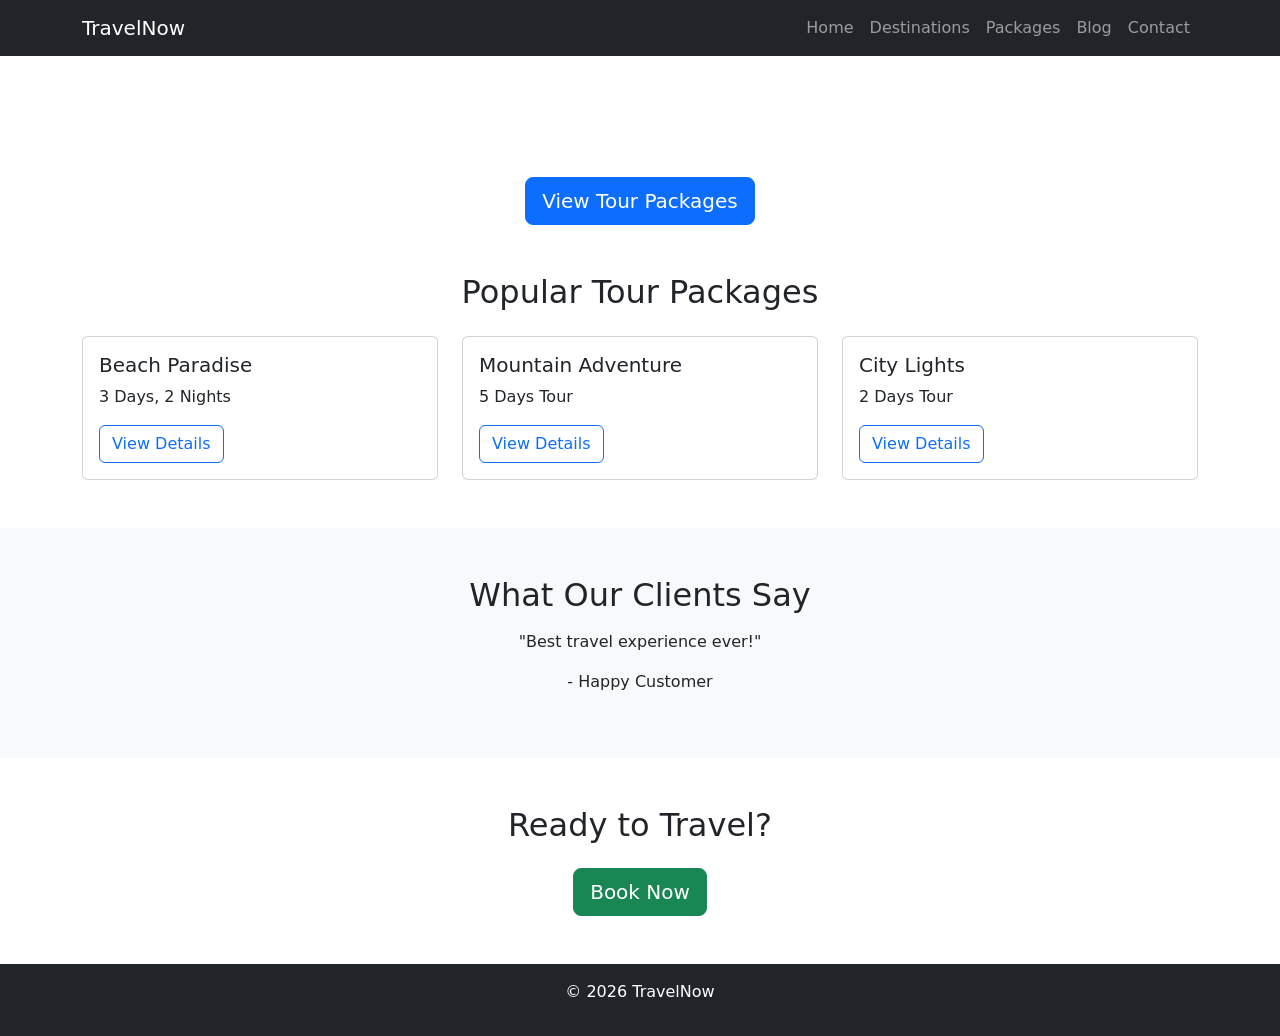
==== index.html @ 35244c00 "Replace styles.css with style1.css in index.html" ====
<!DOCTYPE html>
<html lang="en">
<head>
  <meta charset="UTF-8">
  <meta name="viewport" content="width=device-width, initial-scale=1.0">
  <title>Travel & Tour</title>

  <!-- Bootstrap CDN -->
  <link href="https://cdn.jsdelivr.net/npm/bootstrap@5.3.0/dist/css/bootstrap.min.css" rel="stylesheet">

  <!-- External CSS -->
  <link rel="stylesheet" href="style1.css">
</head>
<body>

<!-- NAVBAR -->
<nav class="navbar navbar-expand-lg navbar-dark bg-dark">
  <div class="container">
    <a class="navbar-brand" href="#">TravelNow</a>
    <button class="navbar-toggler" type="button" data-bs-toggle="collapse" data-bs-target="#navMenu">
      <span class="navbar-toggler-icon"></span>
    </button>

    <div class="collapse navbar-collapse" id="navMenu">
      <ul class="navbar-nav ms-auto">
        <li class="nav-item"><a class="nav-link" href="#">Home</a></li>
        <li class="nav-item"><a class="nav-link" href="destinations.html">Destinations</a></li>
        <li class="nav-item"><a class="nav-link" href="#">Packages</a></li>
        <li class="nav-item"><a class="nav-link" href="#">Blog</a></li>
        <li class="nav-item"><a class="nav-link" href="#">Contact</a></li>
      </ul>
    </div>
  </div>
</nav>

<!-- HERO SECTION -->
<section class="hero-section text-center text-white">
  <div class="hero-content">
    <h1 class="display-4">Explore the World</h1>
    <p class="lead">Discover amazing places at exclusive deals</p>
    <a href="#" class="btn btn-primary btn-lg">View Tour Packages</a>
  </div>
</section>

<!-- POPULAR PACKAGES -->
<section class="container my-5">
  <h2 class="text-center mb-4">Popular Tour Packages</h2>
  <div class="row">

    <div class="col-md-4">
      <div class="card">
        <img src="image2.png" class="card-img-top" alt="">
        <div class="card-body">
          <h5 class="card-title">Beach Paradise</h5>
          <p class="card-text">3 Days, 2 Nights</p>
          <button class="btn btn-outline-primary" data-bs-toggle="modal" data-bs-target="#modal1">View Details</button>
        </div>
      </div>
    </div>

    <div class="col-md-4">
      <div class="card">
        <img src="image3.png" class="card-img-top" alt="">
        <div class="card-body">
          <h5 class="card-title">Mountain Adventure</h5>
          <p class="card-text">5 Days Tour</p>
          <button class="btn btn-outline-primary" data-bs-toggle="modal" data-bs-target="#modal2">View Details</button>
        </div>
      </div>
    </div>

    <div class="col-md-4">
      <div class="card">
        <img src="image4.png" class="card-img-top" alt="">
        <div class="card-body">
          <h5 class="card-title">City Lights</h5>
          <p class="card-text">2 Days Tour</p>
          <button class="btn btn-outline-primary" data-bs-toggle="modal" data-bs-target="#modal3">View Details</button>
        </div>
      </div>
    </div>

  </div>
</section>

<!-- TESTIMONIALS -->
<section class="bg-light py-5">
  <div class="container text-center">
    <h2>What Our Clients Say</h2>
    <p class="mt-3">"Best travel experience ever!"</p>
    <p>- Happy Customer</p>
  </div>
</section>

<!-- CTA -->
<section class="text-center py-5">
  <h2>Ready to Travel?</h2>
  <a href="#" class="btn btn-success btn-lg mt-3">Book Now</a>
</section>

<!-- MODALS -->
<div class="modal fade" id="modal1">
  <div class="modal-dialog">
    <div class="modal-content">
      <div class="modal-header">
        <h5>Beach Paradise</h5>
        <button class="btn-close" data-bs-dismiss="modal"></button>
      </div>
      <div class="modal-body">Enjoy relaxing beaches and sunsets.</div>
    </div>
  </div>
</div>

<div class="modal fade" id="modal2">
  <div class="modal-dialog">
    <div class="modal-content">
      <div class="modal-header">
        <h5>Mountain Adventure</h5>
        <button class="btn-close" data-bs-dismiss="modal"></button>
      </div>
      <div class="modal-body">Explore mountains and nature.</div>
    </div>
  </div>
</div>

<div class="modal fade" id="modal3">
  <div class="modal-dialog">
    <div class="modal-content">
      <div class="modal-header">
        <h5>City Lights</h5>
        <button class="btn-close" data-bs-dismiss="modal"></button>
      </div>
      <div class="modal-body">Discover vibrant city life.</div>
    </div>
  </div>
</div>

<!-- FOOTER -->
<footer class="bg-dark text-white text-center py-3">
  <p>&copy; 2026 TravelNow</p>
</footer>

<script src="https://cdn.jsdelivr.net/npm/bootstrap@5.3.0/dist/js/bootstrap.bundle.min.js"></script>

</body>
</html>
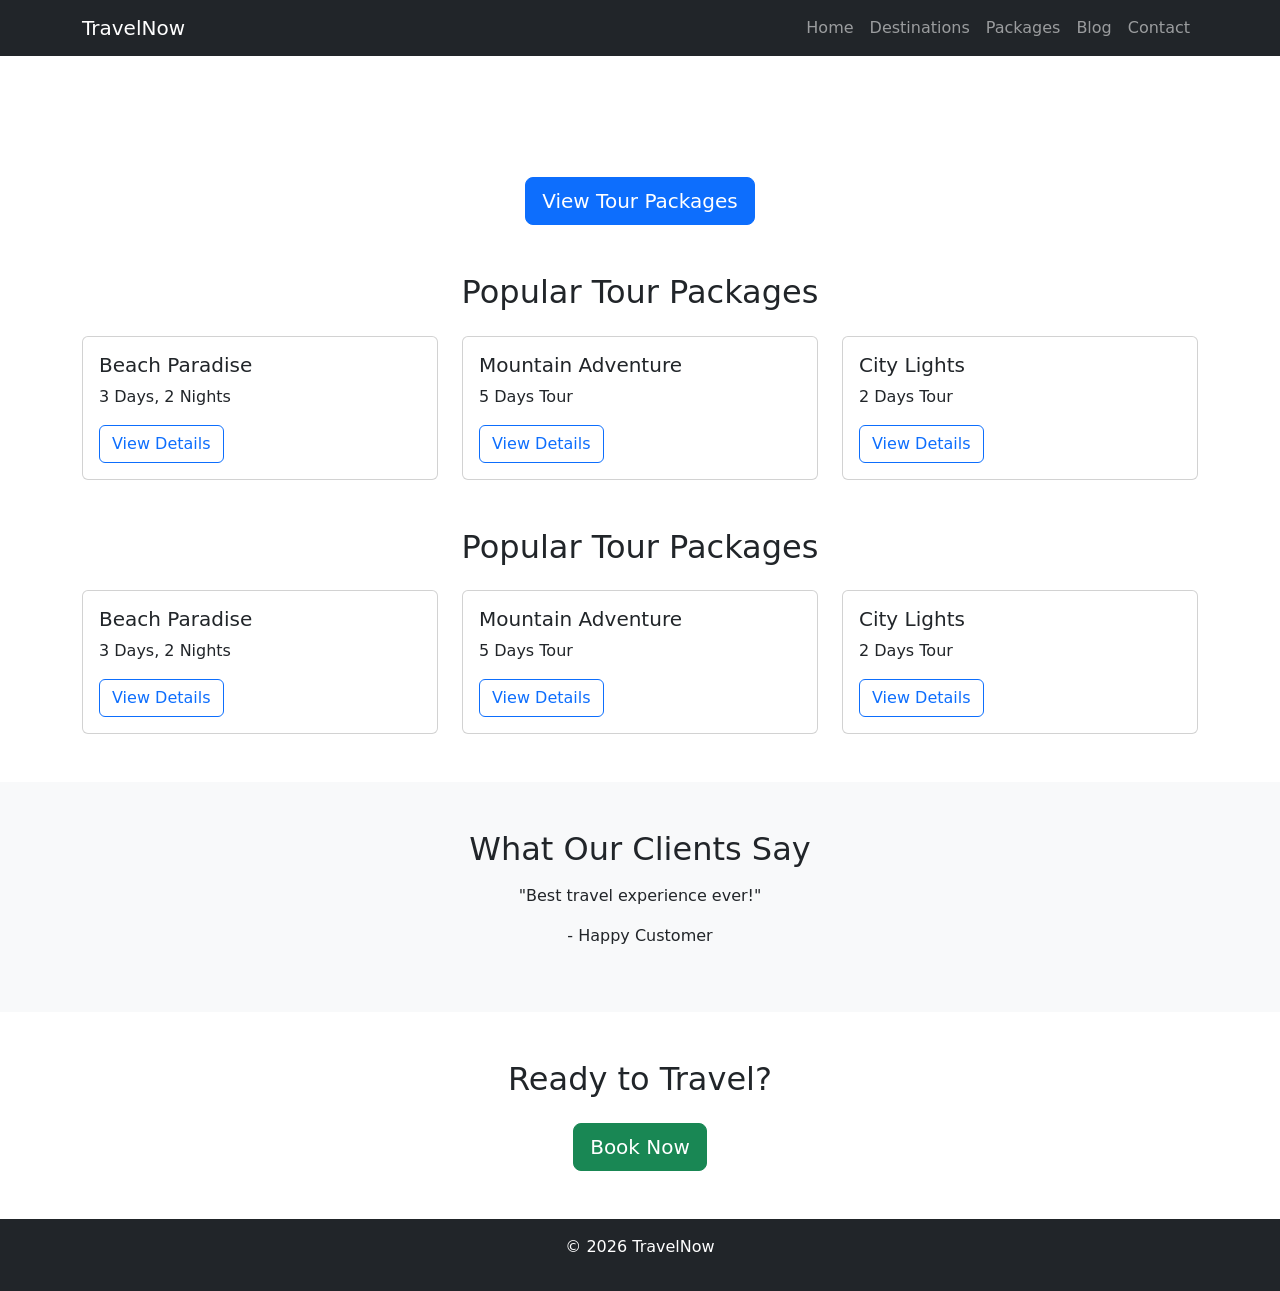
==== commit d8f23696: "Update index.html" ====
--- a/index.html
+++ b/index.html
@@ -23,11 +23,11 @@
 
     <div class="collapse navbar-collapse" id="navMenu">
       <ul class="navbar-nav ms-auto">
-        <li class="nav-item"><a class="nav-link" href="#">Home</a></li>
+        <li class="nav-item"><a class="nav-link" href="index.html">Home</a></li>
         <li class="nav-item"><a class="nav-link" href="destinations.html">Destinations</a></li>
-        <li class="nav-item"><a class="nav-link" href="#">Packages</a></li>
-        <li class="nav-item"><a class="nav-link" href="#">Blog</a></li>
-        <li class="nav-item"><a class="nav-link" href="#">Contact</a></li>
+        <li class="nav-item"><a class="nav-link" href="tour.html">Packages</a></li>
+        <li class="nav-item"><a class="nav-link" href="blog.html">Blog</a></li>
+        <li class="nav-item"><a class="nav-link" href="contact.html">Contact</a></li>
       </ul>
     </div>
   </div>
@@ -38,7 +38,7 @@
   <div class="hero-content">
     <h1 class="display-4">Explore the World</h1>
     <p class="lead">Discover amazing places at exclusive deals</p>
-    <a href="#" class="btn btn-primary btn-lg">View Tour Packages</a>
+    <a href="tour.html" class="btn btn-primary btn-lg">View Tour Packages</a>
   </div>
 </section>
 
@@ -79,8 +79,48 @@
         </div>
       </div>
     </div>
+  </div>
+  
+</section>
 
+  <section class="container my-5">
+  <h2 class="text-center mb-4">Popular Tour Packages</h2>
+  <div class="row">
+
+    <div class="col-md-4">
+      <div class="card">
+        <img src="image2.png" class="card-img-top" alt="">
+        <div class="card-body">
+          <h5 class="card-title">Beach Paradise</h5>
+          <p class="card-text">3 Days, 2 Nights</p>
+          <button class="btn btn-outline-primary" data-bs-toggle="modal" data-bs-target="#modal1">View Details</button>
+        </div>
+      </div>
+    </div>
+
+    <div class="col-md-4">
+      <div class="card">
+        <img src="image3.png" class="card-img-top" alt="">
+        <div class="card-body">
+          <h5 class="card-title">Mountain Adventure</h5>
+          <p class="card-text">5 Days Tour</p>
+          <button class="btn btn-outline-primary" data-bs-toggle="modal" data-bs-target="#modal2">View Details</button>
+        </div>
+      </div>
+    </div>
+
+    <div class="col-md-4">
+      <div class="card">
+        <img src="image4.png" class="card-img-top" alt="">
+        <div class="card-body">
+          <h5 class="card-title">City Lights</h5>
+          <p class="card-text">2 Days Tour</p>
+          <button class="btn btn-outline-primary" data-bs-toggle="modal" data-bs-target="#modal3">View Details</button>
+        </div>
+      </div>
+    </div>
   </div>
+  
 </section>
 
 <!-- TESTIMONIALS -->
@@ -95,7 +135,7 @@
 <!-- CTA -->
 <section class="text-center py-5">
   <h2>Ready to Travel?</h2>
-  <a href="#" class="btn btn-success btn-lg mt-3">Book Now</a>
+  <a href="destination" class="btn btn-success btn-lg mt-3">Book Now</a>
 </section>
 
 <!-- MODALS -->
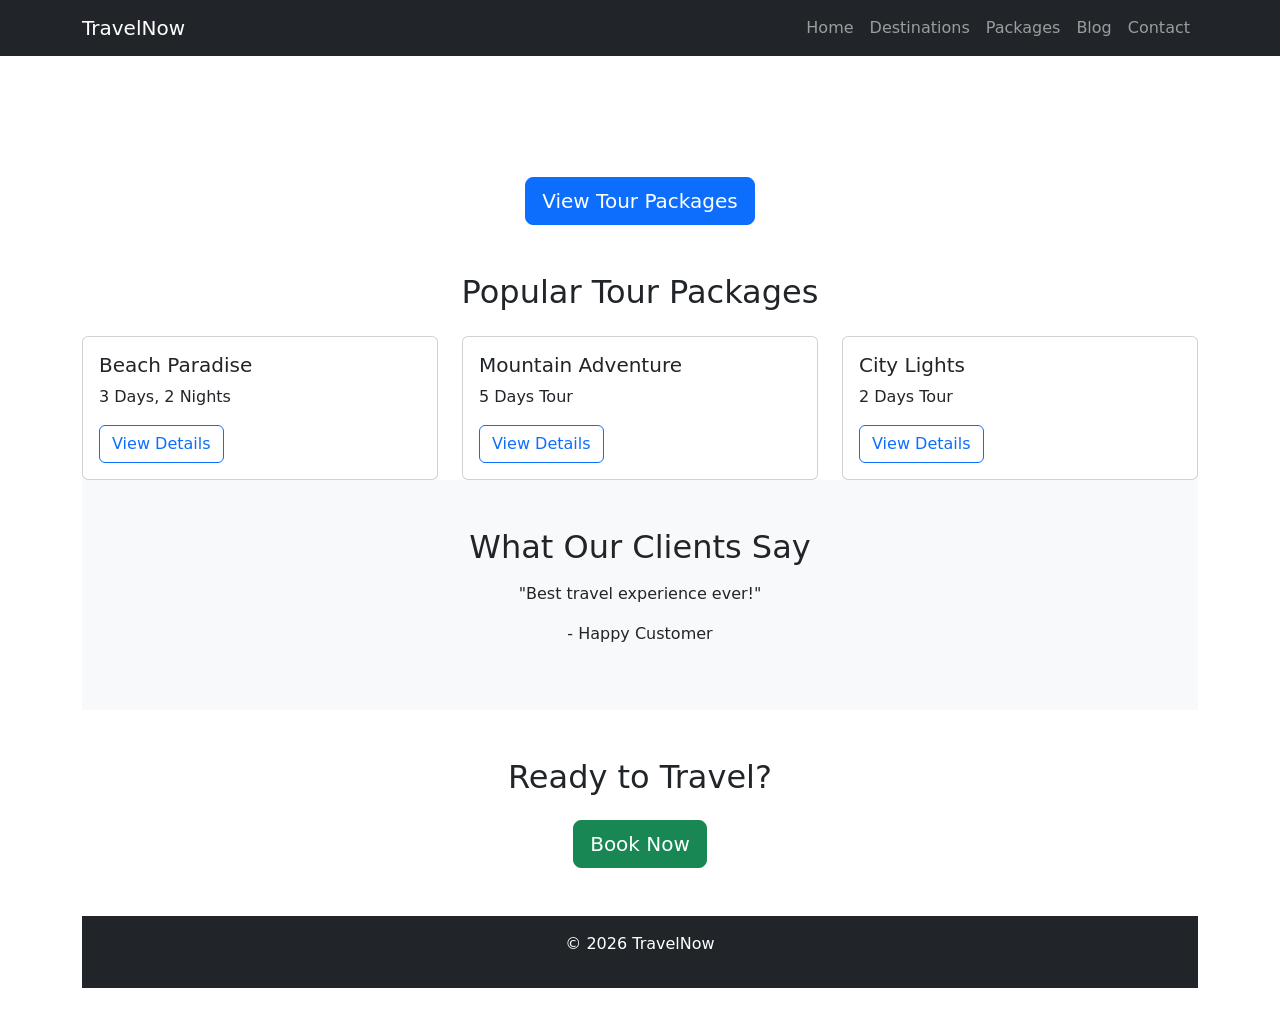
==== commit 87e01ad3: "Update index.html" ====
--- a/index.html
+++ b/index.html
@@ -81,48 +81,6 @@
     </div>
   </div>
   
-</section>
-
-  <section class="container my-5">
-  <h2 class="text-center mb-4">Popular Tour Packages</h2>
-  <div class="row">
-
-    <div class="col-md-4">
-      <div class="card">
-        <img src="image2.png" class="card-img-top" alt="">
-        <div class="card-body">
-          <h5 class="card-title">Beach Paradise</h5>
-          <p class="card-text">3 Days, 2 Nights</p>
-          <button class="btn btn-outline-primary" data-bs-toggle="modal" data-bs-target="#modal1">View Details</button>
-        </div>
-      </div>
-    </div>
-
-    <div class="col-md-4">
-      <div class="card">
-        <img src="image3.png" class="card-img-top" alt="">
-        <div class="card-body">
-          <h5 class="card-title">Mountain Adventure</h5>
-          <p class="card-text">5 Days Tour</p>
-          <button class="btn btn-outline-primary" data-bs-toggle="modal" data-bs-target="#modal2">View Details</button>
-        </div>
-      </div>
-    </div>
-
-    <div class="col-md-4">
-      <div class="card">
-        <img src="image4.png" class="card-img-top" alt="">
-        <div class="card-body">
-          <h5 class="card-title">City Lights</h5>
-          <p class="card-text">2 Days Tour</p>
-          <button class="btn btn-outline-primary" data-bs-toggle="modal" data-bs-target="#modal3">View Details</button>
-        </div>
-      </div>
-    </div>
-  </div>
-  
-</section>
-
 <!-- TESTIMONIALS -->
 <section class="bg-light py-5">
   <div class="container text-center">
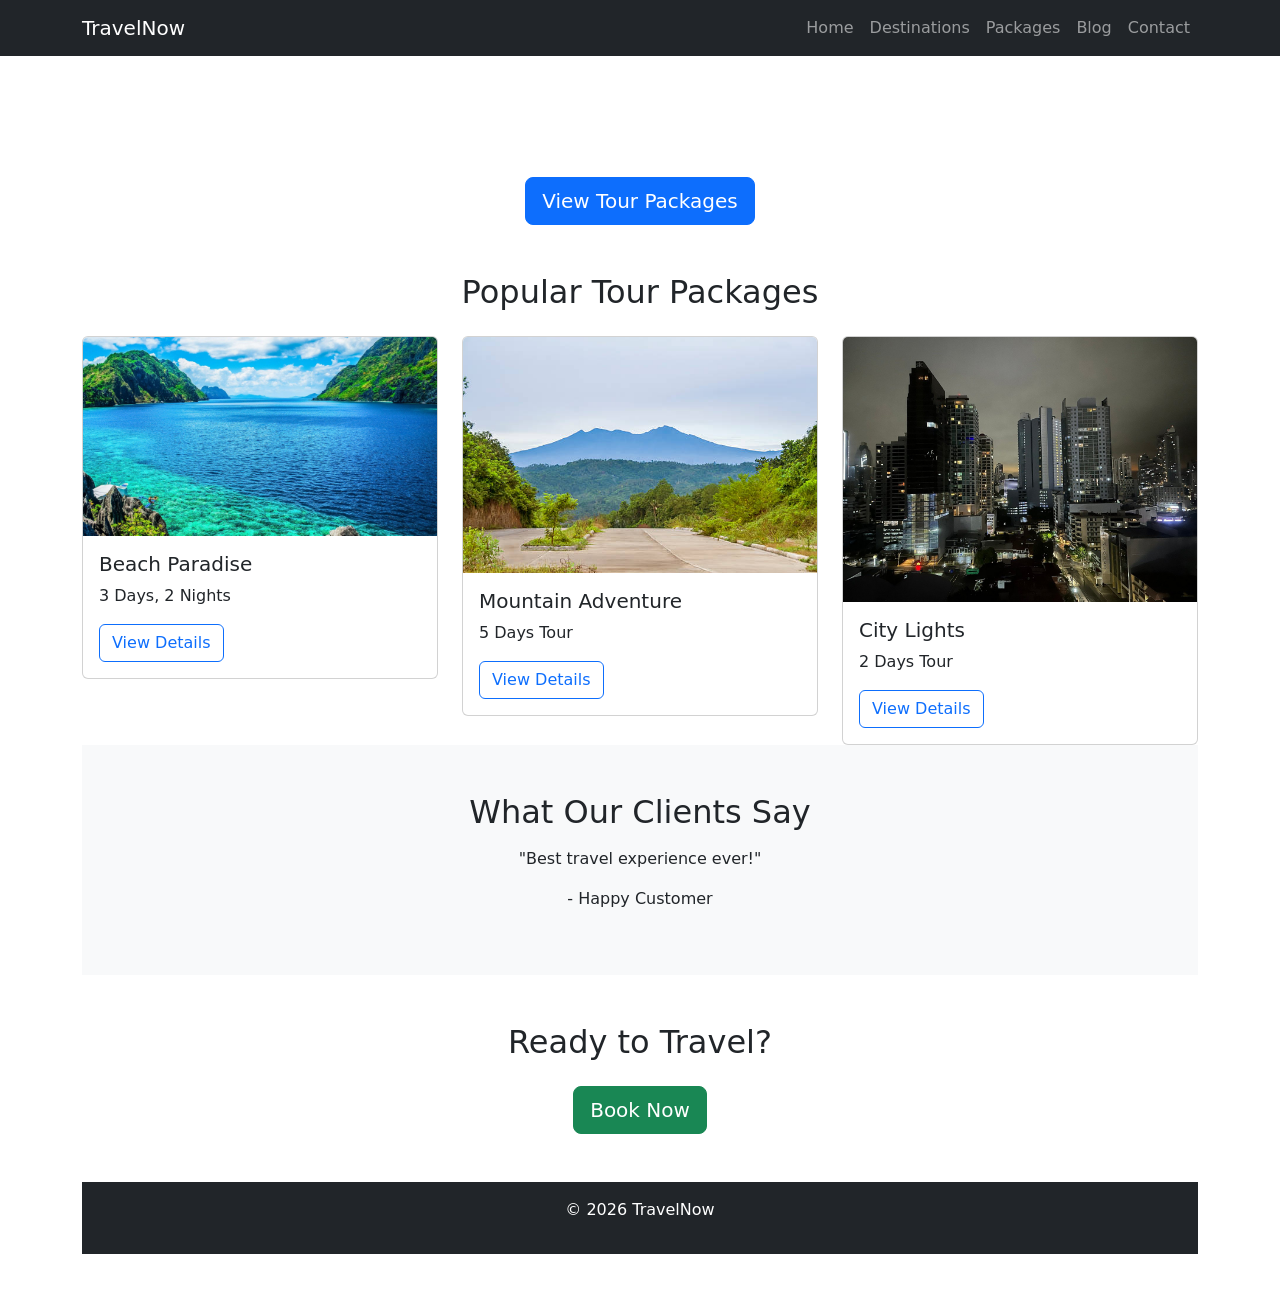
==== commit 50af02a1: "Update index.html" ====
--- a/index.html
+++ b/index.html
@@ -49,7 +49,7 @@
 
     <div class="col-md-4">
       <div class="card">
-        <img src="image2.png" class="card-img-top" alt="">
+        <img src="image1.jpg" class="card-img-top" alt="">
         <div class="card-body">
           <h5 class="card-title">Beach Paradise</h5>
           <p class="card-text">3 Days, 2 Nights</p>
@@ -60,7 +60,7 @@
 
     <div class="col-md-4">
       <div class="card">
-        <img src="image3.png" class="card-img-top" alt="">
+        <img src="image2.jpg" class="card-img-top" alt="">
         <div class="card-body">
           <h5 class="card-title">Mountain Adventure</h5>
           <p class="card-text">5 Days Tour</p>
@@ -71,7 +71,7 @@
 
     <div class="col-md-4">
       <div class="card">
-        <img src="image4.png" class="card-img-top" alt="">
+        <img src="image3.jpg" class="card-img-top" alt="">
         <div class="card-body">
           <h5 class="card-title">City Lights</h5>
           <p class="card-text">2 Days Tour</p>
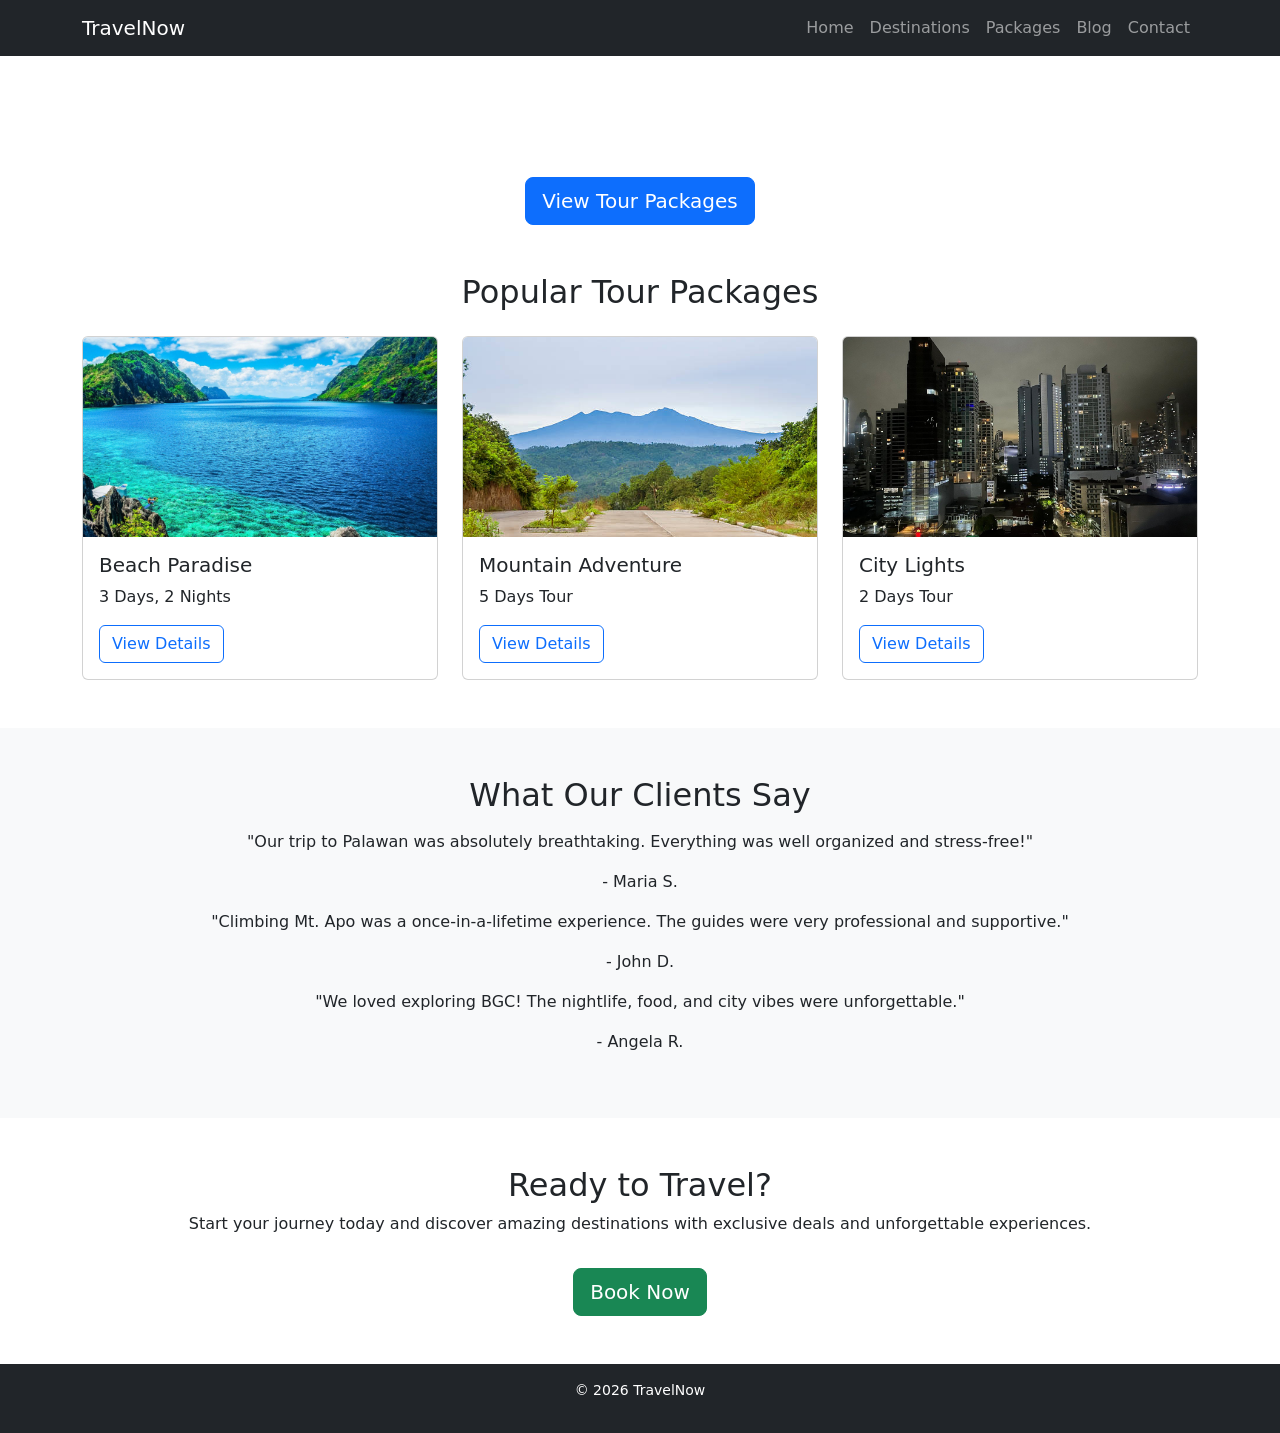
==== commit 7bb61c87: "Update index.html" ====
--- a/index.html
+++ b/index.html
@@ -9,14 +9,14 @@
   <link href="https://cdn.jsdelivr.net/npm/bootstrap@5.3.0/dist/css/bootstrap.min.css" rel="stylesheet">
 
   <!-- External CSS -->
-  <link rel="stylesheet" href="style1.css">
+  <link rel="stylesheet" href="destination.css">
 </head>
 <body>
 
 <!-- NAVBAR -->
 <nav class="navbar navbar-expand-lg navbar-dark bg-dark">
   <div class="container">
-    <a class="navbar-brand" href="#">TravelNow</a>
+    <a class="navbar-brand" href="index.html">TravelNow</a>
     <button class="navbar-toggler" type="button" data-bs-toggle="collapse" data-bs-target="#navMenu">
       <span class="navbar-toggler-icon"></span>
     </button>
@@ -38,7 +38,7 @@
   <div class="hero-content">
     <h1 class="display-4">Explore the World</h1>
     <p class="lead">Discover amazing places at exclusive deals</p>
-    <a href="tour.html" class="btn btn-primary btn-lg">View Tour Packages</a>
+    <a href="package.css" class="btn btn-primary btn-lg">View Tour Packages</a>
   </div>
 </section>
 
@@ -79,21 +79,31 @@
         </div>
       </div>
     </div>
+
   </div>
-  
+</section>
+
 <!-- TESTIMONIALS -->
 <section class="bg-light py-5">
   <div class="container text-center">
     <h2>What Our Clients Say</h2>
-    <p class="mt-3">"Best travel experience ever!"</p>
-    <p>- Happy Customer</p>
+
+    <p class="mt-3">"Our trip to Palawan was absolutely breathtaking. Everything was well organized and stress-free!"</p>
+    <p>- Maria S.</p>
+
+    <p class="mt-3">"Climbing Mt. Apo was a once-in-a-lifetime experience. The guides were very professional and supportive."</p>
+    <p>- John D.</p>
+
+    <p class="mt-3">"We loved exploring BGC! The nightlife, food, and city vibes were unforgettable."</p>
+    <p>- Angela R.</p>
   </div>
 </section>
 
 <!-- CTA -->
 <section class="text-center py-5">
   <h2>Ready to Travel?</h2>
-  <a href="destination" class="btn btn-success btn-lg mt-3">Book Now</a>
+  <p>Start your journey today and discover amazing destinations with exclusive deals and unforgettable experiences.</p>
+  <a href="tour.html" class="btn btn-success btn-lg mt-3">Book Now</a>
 </section>
 
 <!-- MODALS -->
@@ -101,10 +111,13 @@
   <div class="modal-dialog">
     <div class="modal-content">
       <div class="modal-header">
-        <h5>Beach Paradise</h5>
+        <h5>Palawan Paradise</h5>
         <button class="btn-close" data-bs-dismiss="modal"></button>
       </div>
-      <div class="modal-body">Enjoy relaxing beaches and sunsets.</div>
+      <div class="modal-body">
+        Experience the crystal-clear waters, stunning limestone cliffs, and hidden lagoons of Palawan. 
+        This package includes island hopping tours, snorkeling activities, and relaxing beachfront stays.
+      </div>
     </div>
   </div>
 </div>
@@ -113,10 +126,13 @@
   <div class="modal-dialog">
     <div class="modal-content">
       <div class="modal-header">
-        <h5>Mountain Adventure</h5>
+        <h5>Mt. Apo Adventure</h5>
         <button class="btn-close" data-bs-dismiss="modal"></button>
       </div>
-      <div class="modal-body">Explore mountains and nature.</div>
+      <div class="modal-body">
+        Conquer the highest peak in the Philippines, Mt. Apo. Enjoy breathtaking views, diverse wildlife, 
+        and a thrilling hiking experience. Includes guide, camping gear, and meals during the trek.
+      </div>
     </div>
   </div>
 </div>
@@ -125,14 +141,16 @@
   <div class="modal-dialog">
     <div class="modal-content">
       <div class="modal-header">
-        <h5>City Lights</h5>
+        <h5>BGC City Lights</h5>
         <button class="btn-close" data-bs-dismiss="modal"></button>
       </div>
-      <div class="modal-body">Discover vibrant city life.</div>
+      <div class="modal-body">
+        Discover the modern lifestyle of Bonifacio Global City. Explore high-end shopping centers, 
+        trendy restaurants, art murals, and vibrant nightlife in one of Metro Manila’s top destinations.
+      </div>
     </div>
   </div>
 </div>
-
 <!-- FOOTER -->
 <footer class="bg-dark text-white text-center py-3">
   <p>&copy; 2026 TravelNow</p>
--- a/destination.css
+++ b/destination.css
@@ -0,0 +1,36 @@
+/* HERO SECTION */
+.hero {
+  background: url('image1.png') center/cover no-repeat;
+  height: 40vh;
+  color: white;
+  display: flex;
+  align-items: center;
+  justify-content: center;
+  text-align: center;
+}
+
+/* FILTER SPACING */
+select.form-select {
+  padding: 10px;
+}
+
+/* CARD DESIGN */
+.card {
+  transition: transform 0.3s, box-shadow 0.3s;
+}
+
+.card:hover {
+  transform: scale(1.05);
+  box-shadow: 0 8px 20px rgba(0,0,0,0.2);
+}
+
+/* IMAGE SIZE FIX */
+.card img {
+  height: 200px;
+  object-fit: cover;
+}
+
+/* FOOTER */
+footer {
+  font-size: 14px;
+}
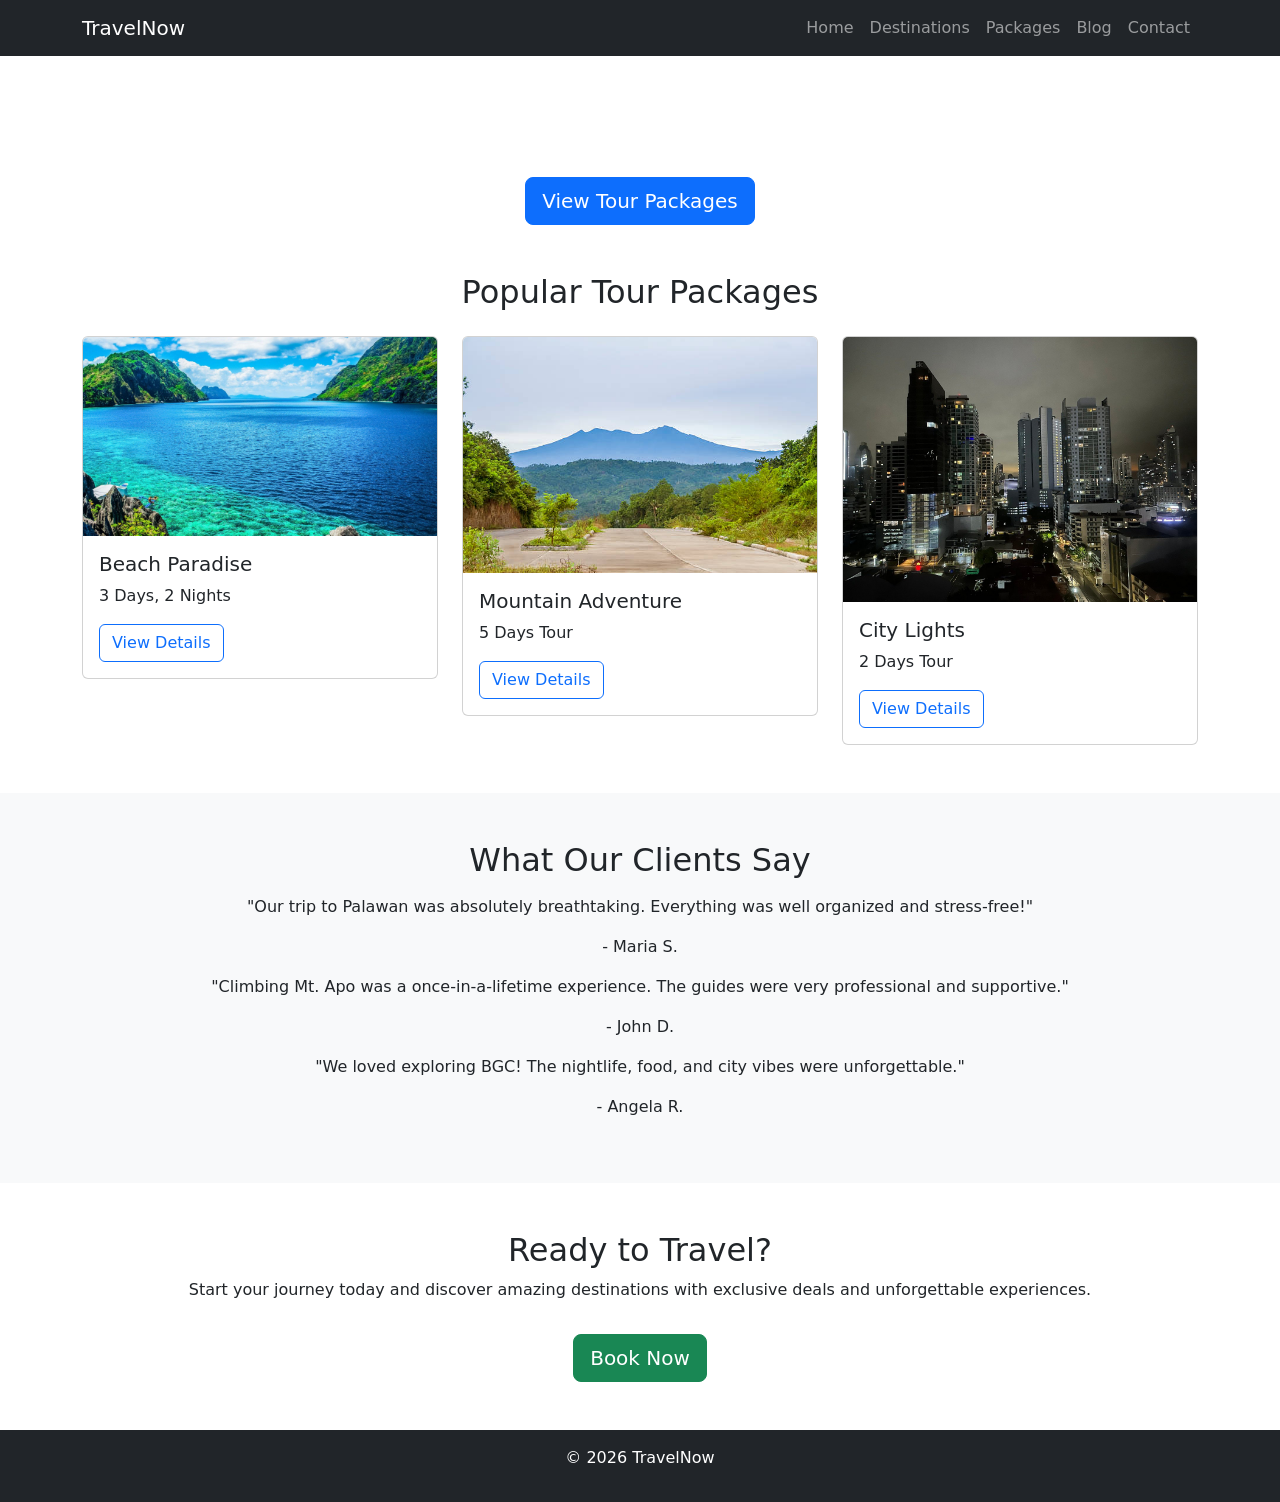
==== commit bde2bc09: "Replace destination.css with style1.css" ====
--- a/index.html
+++ b/index.html
@@ -9,7 +9,7 @@
   <link href="https://cdn.jsdelivr.net/npm/bootstrap@5.3.0/dist/css/bootstrap.min.css" rel="stylesheet">
 
   <!-- External CSS -->
-  <link rel="stylesheet" href="destination.css">
+  <link rel="stylesheet" href="style1.css">
 </head>
 <body>
 
